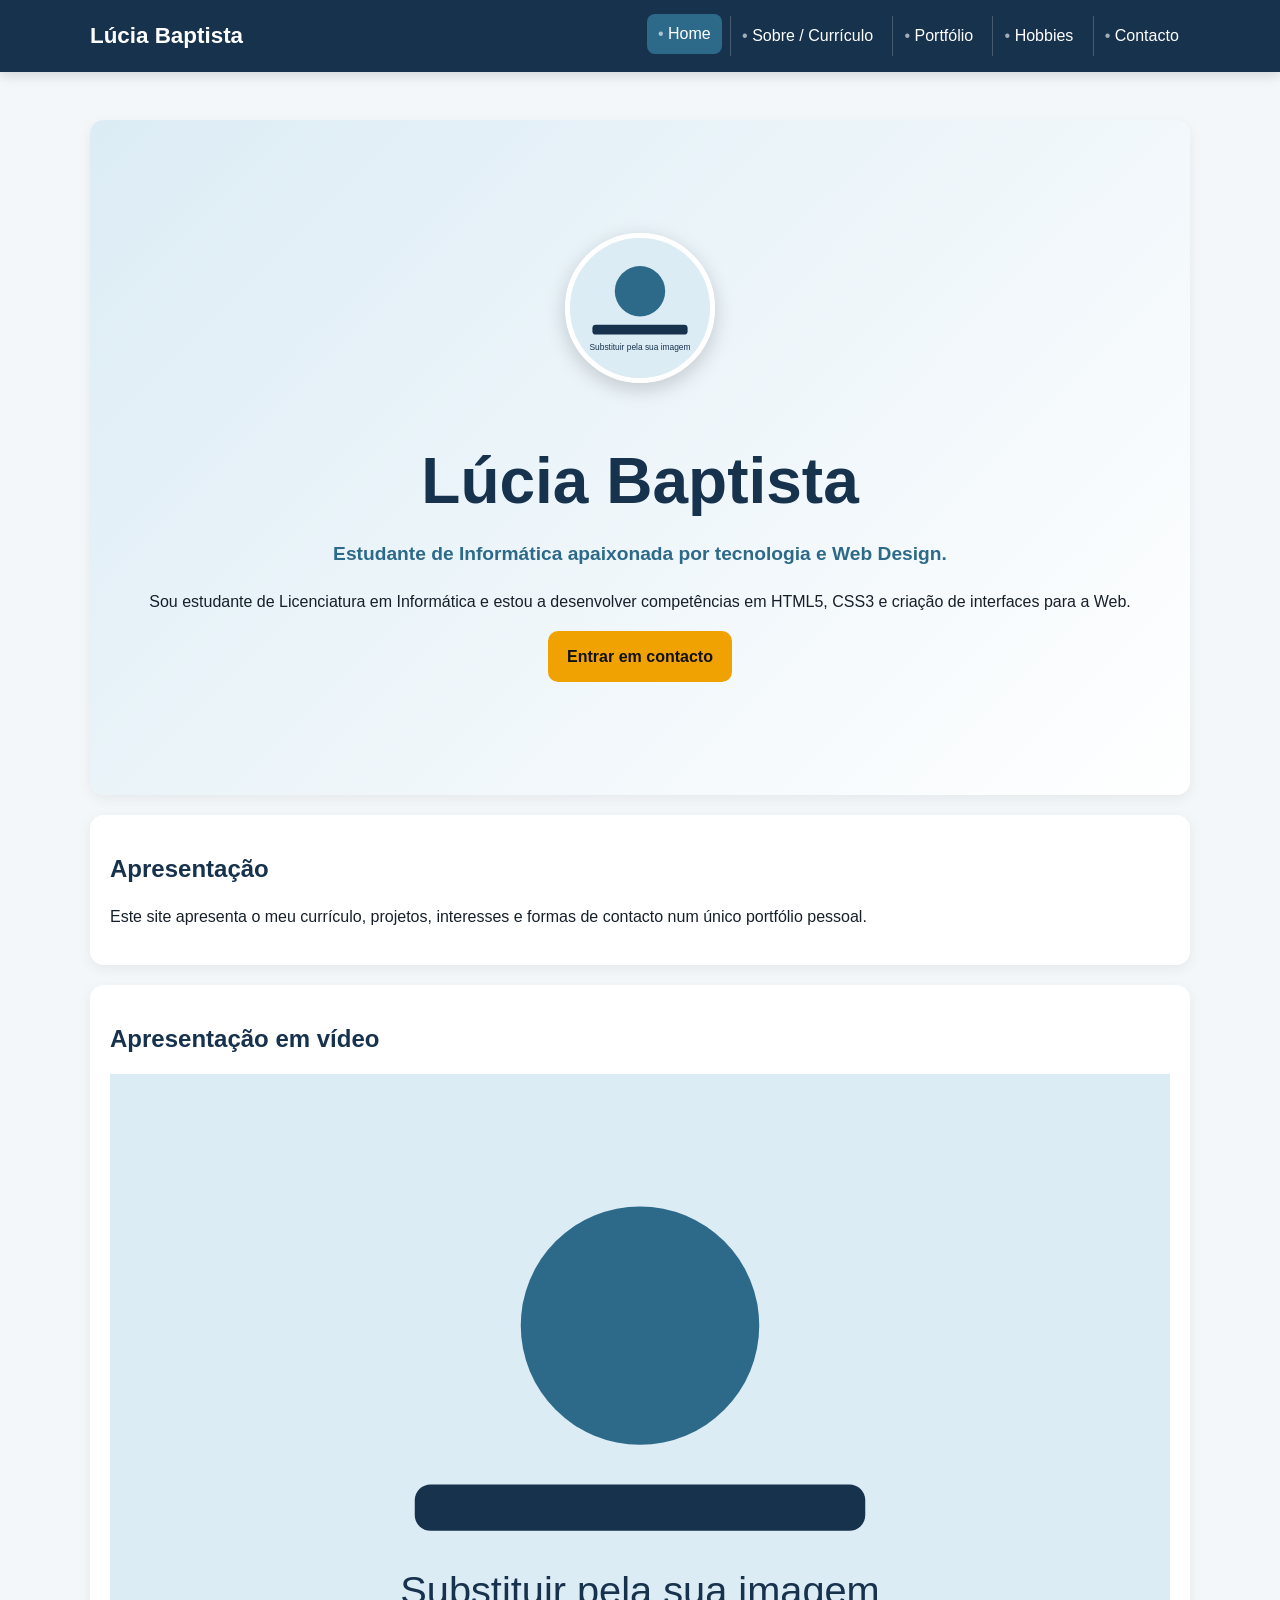
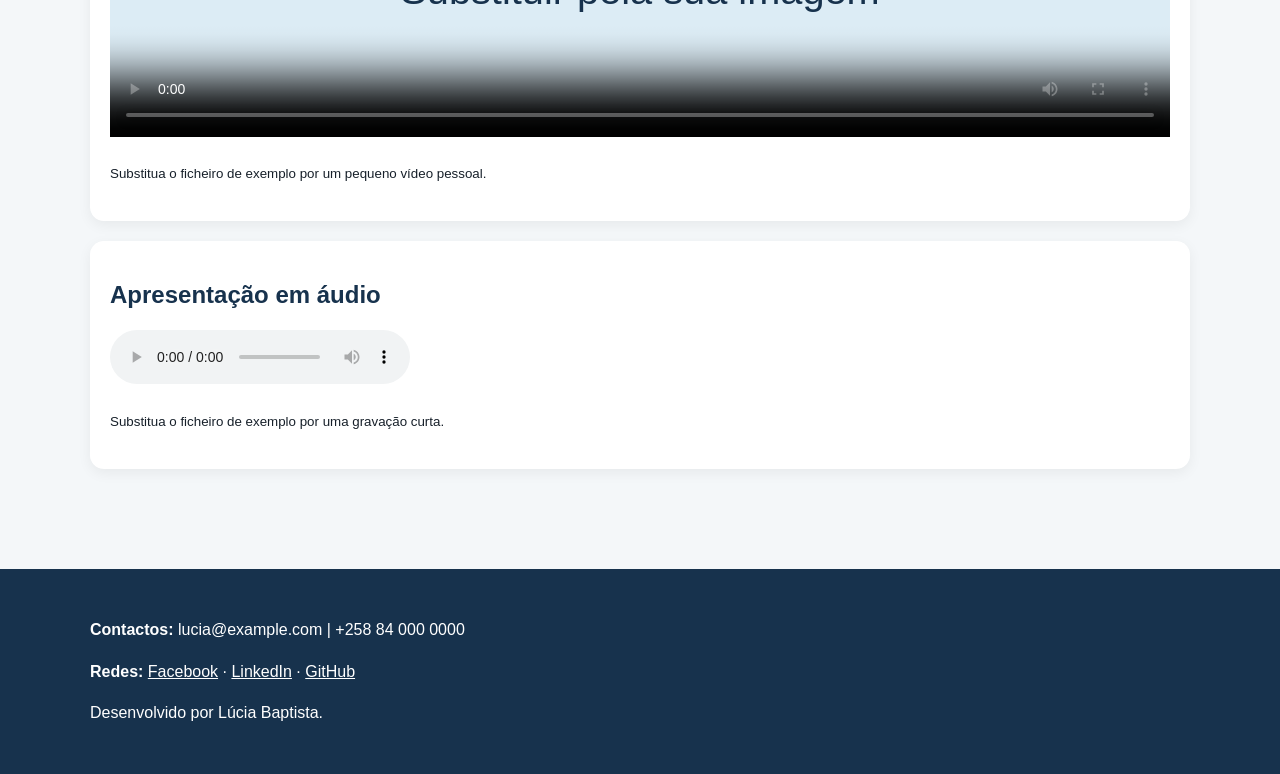
==== index.html @ 75d53a95 "Add files via upload Adicionar o meu curriculo ao repositório." ====
<!DOCTYPE html>
<html lang="pt">
<head>
  <meta charset="UTF-8">
  <meta name="viewport" content="width=device-width, initial-scale=1.0">
  <meta name="description" content="Currículo pessoal e portfólio de estudante de Informática.">
  <title>Home | Lúcia Baptista</title>
  <link rel="stylesheet" href="css/estilo.css">
  <link rel="stylesheet" href="css/responsivo.css">
</head>
<body>
<header>
  <div class="container header-inner">
    <p class="logo"><strong>Lúcia Baptista</strong></p>
    <nav aria-label="Navegação principal"><ul><li><a class="active" href="index.html">Home</a></li><li><a class="" href="about.html">Sobre / Currículo</a></li><li><a class="" href="portfolio.html">Portfólio</a></li><li><a class="" href="hobbies.html">Hobbies</a></li><li><a class="" href="contact.html">Contacto</a></li></ul></nav>
  </div>
</header>
<main>

<section class="hero">
  <div>
    <img class="avatar" src="assets/img/avatar.svg" alt="Avatar ilustrativo de Lúcia Baptista">
    <h1>Lúcia Baptista</h1>
    <p class="tagline">Estudante de Informática apaixonada por tecnologia e Web Design.</p>
    <p>Sou estudante de Licenciatura em Informática e estou a desenvolver competências em HTML5, CSS3 e criação de interfaces para a Web.</p>
    <a class="btn" href="contact.html">Entrar em contacto</a>
  </div>
</section>

<section>
  <h2>Apresentação</h2>
  <p>Este site apresenta o meu currículo, projetos, interesses e formas de contacto num único portfólio pessoal.</p>
</section>

<section>
  <h2>Apresentação em vídeo</h2>
  <video controls poster="assets/img/poster.svg" width="100%">
    <source src="assets/video/apresentacao.mp4" type="video/mp4">
    O seu navegador não suporta vídeo HTML5.
  </video>
  <p><small>Substitua o ficheiro de exemplo por um pequeno vídeo pessoal.</small></p>
</section>

<section>
  <h2>Apresentação em áudio</h2>
  <audio controls>
    <source src="assets/audio/apresentacao.mp3" type="audio/mpeg">
    O seu navegador não suporta áudio HTML5.
  </audio>
  <p><small>Substitua o ficheiro de exemplo por uma gravação curta.</small></p>
</section>

</main>
<footer>
  <div class="container">
    <p><strong>Contactos:</strong> lucia@example.com | +258 84 000 0000</p>
    <p><strong>Redes:</strong> <a href="#">Facebook</a> · <a href="#">LinkedIn</a> · <a href="#">GitHub</a></p>
    <p>Desenvolvido por Lúcia Baptista.</p>
  </div>
</footer>
</body>
</html>
---- css/estilo.css ----
:root {
  --primary: #17324d;
  --secondary: #2d6a8a;
  --accent: #f0a202;
  --light: #f4f7f9;
  --dark: #17202a;
  --white: #fff;
  --muted: #667781;
  --radius: 14px;
  --space: 1rem;
}

* { box-sizing: border-box; }

html { scroll-behavior: smooth; }

body {
  margin: 0;
  font-family: Arial, Helvetica, sans-serif;
  line-height: 1.6;
  color: var(--dark);
  background: var(--light);
}

header {
  position: sticky;
  top: 0;
  z-index: 10;
  background: var(--primary);
  color: var(--white);
  box-shadow: 0 3px 12px rgba(0,0,0,.15);
}

header > .container, footer > .container {
  width: min(1100px, 92%);
  margin: auto;
}

.header-inner {
  display: flex;
  flex-direction: column;
  gap: .6rem;
  padding: .9rem 0;
}

.logo {
  margin: 0;
  font-size: 1.4rem;
}

nav ul {
  display: flex;
  flex-wrap: wrap;
  gap: .35rem;
  list-style: none;
  padding: 0;
  margin: 0;
}

nav li + li { border-left: 1px solid rgba(255,255,255,.2); }

nav a {
  display: block;
  color: var(--white);
  text-decoration: none;
  padding: .45rem .7rem;
  border-radius: 8px;
  transition: background .25s, transform .25s;
}

nav a::before { content: "• "; opacity: .6; }
nav a:hover, nav a.active { background: var(--secondary); transform: translateY(-2px); }

main {
  width: min(1100px, 92%);
  margin: 0 auto;
  padding: 2rem 0;
}

.hero {
  min-height: 70vh;
  display: grid;
  place-items: center;
  text-align: center;
  background: linear-gradient(135deg, #dcecf5, #fff);
  border-radius: var(--radius);
  padding: 2rem;
}

.avatar {
  width: 150px;
  aspect-ratio: 1;
  object-fit: cover;
  border-radius: 50%;
  border: 5px solid var(--white);
  box-shadow: 0 6px 20px rgba(0,0,0,.18);
}

h1, h2, h3 { line-height: 1.2; color: var(--primary); }
.hero h1 { font-size: clamp(2rem, 7vw, 4rem); margin-bottom: .5rem; }
.tagline { font-size: 1.2rem; color: var(--secondary); font-weight: bold; }

.btn {
  display: inline-block;
  background: var(--accent);
  color: #111;
  padding: .8rem 1.2rem;
  border-radius: 10px;
  text-decoration: none;
  font-weight: bold;
  transition: transform .2s, box-shadow .2s;
}
.btn:hover { transform: translateY(-3px); box-shadow: 0 7px 16px rgba(0,0,0,.18); }

section, article, aside, fieldset {
  background: var(--white);
  border-radius: var(--radius);
  padding: 1.25rem;
  margin-bottom: 1.25rem;
  box-shadow: 0 4px 14px rgba(0,0,0,.06);
}

.cards {
  display: grid;
  grid-template-columns: repeat(auto-fit, minmax(220px, 1fr));
  gap: 1rem;
}

.card {
  overflow: hidden;
  transition: transform .25s, box-shadow .25s;
}
.card:hover { transform: translateY(-5px); box-shadow: 0 10px 22px rgba(0,0,0,.12); }
.card img { width: 100%; height: 150px; object-fit: cover; }

.hobbies {
  display: flex;
  flex-direction: row;
  flex-wrap: wrap;
  justify-content: space-between;
  align-items: stretch;
  gap: 1rem;
}
.hobbies article { flex: 1 1 220px; }

table { width: 100%; border-collapse: collapse; }
th, td { padding: .75rem; border: 1px solid #ccd6dc; text-align: left; }
thead { background: var(--primary); color: var(--white); }

label { display: block; margin: .7rem 0 .25rem; font-weight: bold; }
input, select, textarea {
  width: 100%;
  padding: .7rem;
  border: 2px solid #c9d4da;
  border-radius: 8px;
  font: inherit;
}
input[type="radio"], input[type="checkbox"] { width: auto; margin-right: .4rem; }
input:focus, select:focus, textarea:focus { outline: 3px solid rgba(45,106,138,.2); border-color: var(--secondary); }

.radio-group { display: flex; flex-wrap: wrap; gap: 1rem; }
.radio-group label { font-weight: normal; }

figure { margin: 0; }
figcaption { color: var(--muted); font-size: .9rem; padding: .4rem 0; }

footer {
  background: var(--primary);
  color: var(--white);
  padding: 2rem 0;
  margin-top: 2rem;
}
footer a { color: var(--white); }

@keyframes entrance {
  from { opacity: 0; transform: translateY(15px); }
  to { opacity: 1; transform: translateY(0); }
}
.hero, section, article { animation: entrance .6s ease both; }

/*
position:
static = posição normal;
relative = move o elemento mantendo o seu espaço;
absolute = posiciona em relação ao ancestral posicionado;
fixed = fica preso à janela do navegador;
sticky = comporta-se normalmente até atingir uma posição definida durante o scroll.
*/
---- css/responsivo.css ----
/* Mobile-first: os estilos base foram pensados para ecrãs pequenos. */

.container { width: min(1100px, 92%); margin-inline: auto; }

@media (min-width: 481px) {
  .header-inner { flex-direction: row; justify-content: space-between; align-items: center; }
  .hero { padding: 3rem; }
}

@media (min-width: 769px) {
  main { padding: 3rem 0; }
  .hero { min-height: 75vh; }
  .header-inner { padding: 1rem 0; }
  nav ul { gap: .5rem; }
}
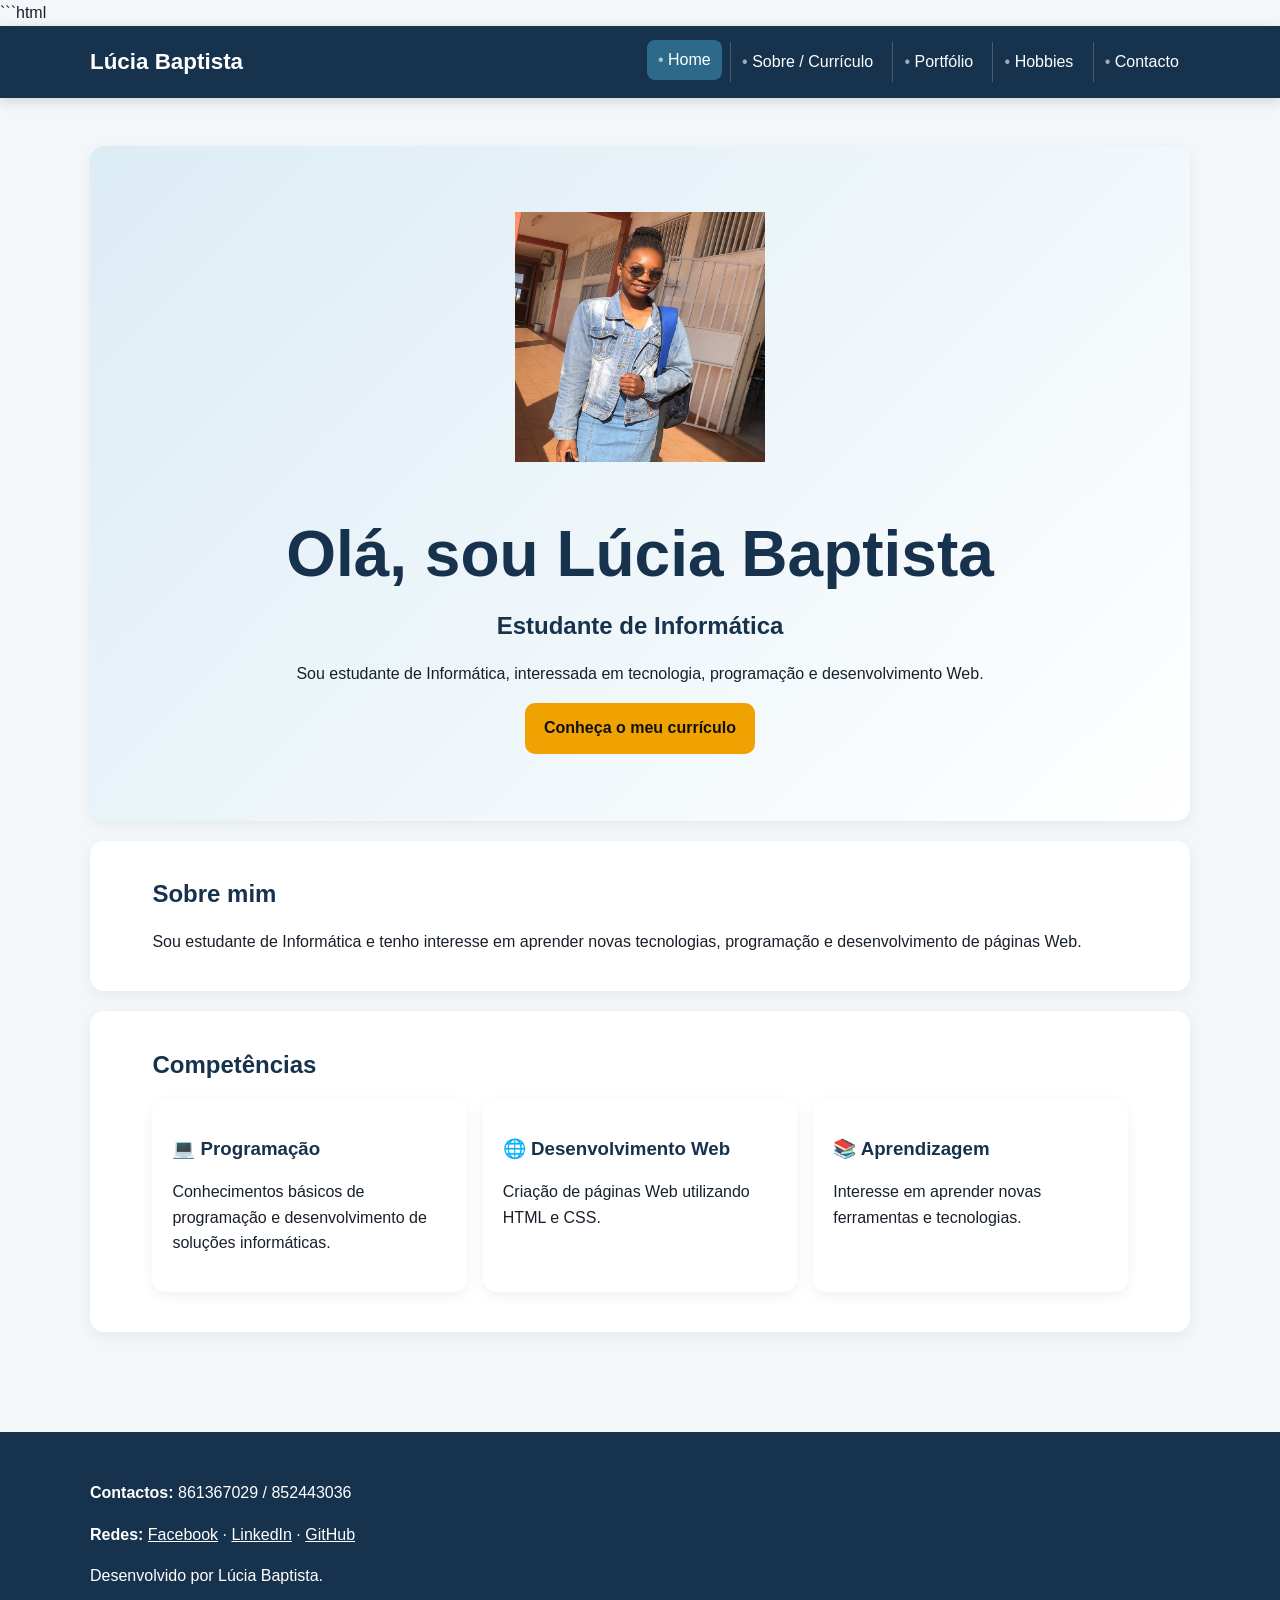
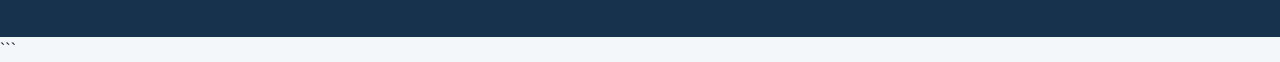
==== commit 177e5260: "Update index.html" ====
--- a/index.html
+++ b/index.html
@@ -1,62 +1,157 @@
+```html
 <!DOCTYPE html>
 <html lang="pt">
 <head>
-  <meta charset="UTF-8">
-  <meta name="viewport" content="width=device-width, initial-scale=1.0">
-  <meta name="description" content="Currículo pessoal e portfólio de estudante de Informática.">
-  <title>Home | Lúcia Baptista</title>
-  <link rel="stylesheet" href="css/estilo.css">
-  <link rel="stylesheet" href="css/responsivo.css">
+    <meta charset="UTF-8">
+    <meta name="viewport" content="width=device-width, initial-scale=1.0">
+
+    <meta name="description" content="Currículo pessoal e portfólio de Lúcia Baptista.">
+
+    <title>Home | Lúcia Baptista</title>
+
+    <link rel="stylesheet" href="css/estilo.css">
+    <link rel="stylesheet" href="css/responsivo.css">
 </head>
+
 <body>
+
 <header>
-  <div class="container header-inner">
-    <p class="logo"><strong>Lúcia Baptista</strong></p>
-    <nav aria-label="Navegação principal"><ul><li><a class="active" href="index.html">Home</a></li><li><a class="" href="about.html">Sobre / Currículo</a></li><li><a class="" href="portfolio.html">Portfólio</a></li><li><a class="" href="hobbies.html">Hobbies</a></li><li><a class="" href="contact.html">Contacto</a></li></ul></nav>
-  </div>
+    <div class="container header-inner">
+
+        <p class="logo">
+            <strong>Lúcia Baptista</strong>
+        </p>
+
+        <nav aria-label="Navegação principal">
+            <ul>
+                <li><a class="active" href="index.html">Home</a></li>
+                <li><a href="about.html">Sobre / Currículo</a></li>
+                <li><a href="portfolio.html">Portfólio</a></li>
+                <li><a href="hobbies.html">Hobbies</a></li>
+                <li><a href="contact.html">Contacto</a></li>
+            </ul>
+        </nav>
+
+    </div>
 </header>
+
 <main>
 
-<section class="hero">
-  <div>
-    <img class="avatar" src="assets/img/avatar.svg" alt="Avatar ilustrativo de Lúcia Baptista">
-    <h1>Lúcia Baptista</h1>
-    <p class="tagline">Estudante de Informática apaixonada por tecnologia e Web Design.</p>
-    <p>Sou estudante de Licenciatura em Informática e estou a desenvolver competências em HTML5, CSS3 e criação de interfaces para a Web.</p>
-    <a class="btn" href="contact.html">Entrar em contacto</a>
-  </div>
-</section>
+    <!-- APRESENTAÇÃO -->
+    <section class="hero">
 
-<section>
-  <h2>Apresentação</h2>
-  <p>Este site apresenta o meu currículo, projetos, interesses e formas de contacto num único portfólio pessoal.</p>
-</section>
+        <div class="container">
 
-<section>
-  <h2>Apresentação em vídeo</h2>
-  <video controls poster="assets/img/poster.svg" width="100%">
-    <source src="assets/video/apresentacao.mp4" type="video/mp4">
-    O seu navegador não suporta vídeo HTML5.
-  </video>
-  <p><small>Substitua o ficheiro de exemplo por um pequeno vídeo pessoal.</small></p>
-</section>
+            <!-- FOTO DE PERFIL -->
+            <div class="foto">
+                <img 
+                    src="assets/img/foto.jpeg"
+                    alt="Foto de Lúcia Baptista"
+                    width="250"
+                    height="250"
+                >
+            </div>
 
-<section>
-  <h2>Apresentação em áudio</h2>
-  <audio controls>
-    <source src="assets/audio/apresentacao.mp3" type="audio/mpeg">
-    O seu navegador não suporta áudio HTML5.
-  </audio>
-  <p><small>Substitua o ficheiro de exemplo por uma gravação curta.</small></p>
-</section>
+            <div class="hero-text">
+
+                <h1>Olá, sou Lúcia Baptista</h1>
+
+                <h2>Estudante de Informática</h2>
+
+                <p>
+                    Sou estudante de Informática, interessada em tecnologia,
+                    programação e desenvolvimento Web.
+                </p>
+
+                <a href="about.html" class="btn">
+                    Conheça o meu currículo
+                </a>
+
+            </div>
+
+        </div>
+
+    </section>
+
+    <!-- SOBRE MIM -->
+    <section>
+
+        <div class="container">
+
+            <h2>Sobre mim</h2>
+
+            <p>
+                Sou estudante de Informática e tenho interesse em aprender
+                novas tecnologias, programação e desenvolvimento de páginas Web.
+            </p>
+
+        </div>
+
+    </section>
+
+    <!-- COMPETÊNCIAS -->
+    <section>
+
+        <div class="container">
+
+            <h2>Competências</h2>
+
+            <div class="cards">
+
+                <article>
+                    <h3>💻 Programação</h3>
+                    <p>
+                        Conhecimentos básicos de programação e desenvolvimento
+                        de soluções informáticas.
+                    </p>
+                </article>
+
+                <article>
+                    <h3>🌐 Desenvolvimento Web</h3>
+                    <p>
+                        Criação de páginas Web utilizando HTML e CSS.
+                    </p>
+                </article>
+
+                <article>
+                    <h3>📚 Aprendizagem</h3>
+                    <p>
+                        Interesse em aprender novas ferramentas e tecnologias.
+                    </p>
+                </article>
+
+            </div>
+
+        </div>
+
+    </section>
 
 </main>
+
 <footer>
-  <div class="container">
-    <p><strong>Contactos:</strong> lucia@example.com | +258 84 000 0000</p>
-    <p><strong>Redes:</strong> <a href="#">Facebook</a> · <a href="#">LinkedIn</a> · <a href="#">GitHub</a></p>
-    <p>Desenvolvido por Lúcia Baptista.</p>
-  </div>
+
+    <div class="container">
+
+        <p>
+            <strong>Contactos:</strong>
+            861367029 / 852443036
+        </p>
+
+        <p>
+            <strong>Redes:</strong>
+            <a href="#">Facebook</a> ·
+            <a href="#">LinkedIn</a> ·
+            <a href="#">GitHub</a>
+        </p>
+
+        <p>
+            Desenvolvido por Lúcia Baptista.
+        </p>
+
+    </div>
+
 </footer>
+
 </body>
-</html>+</html>
+```
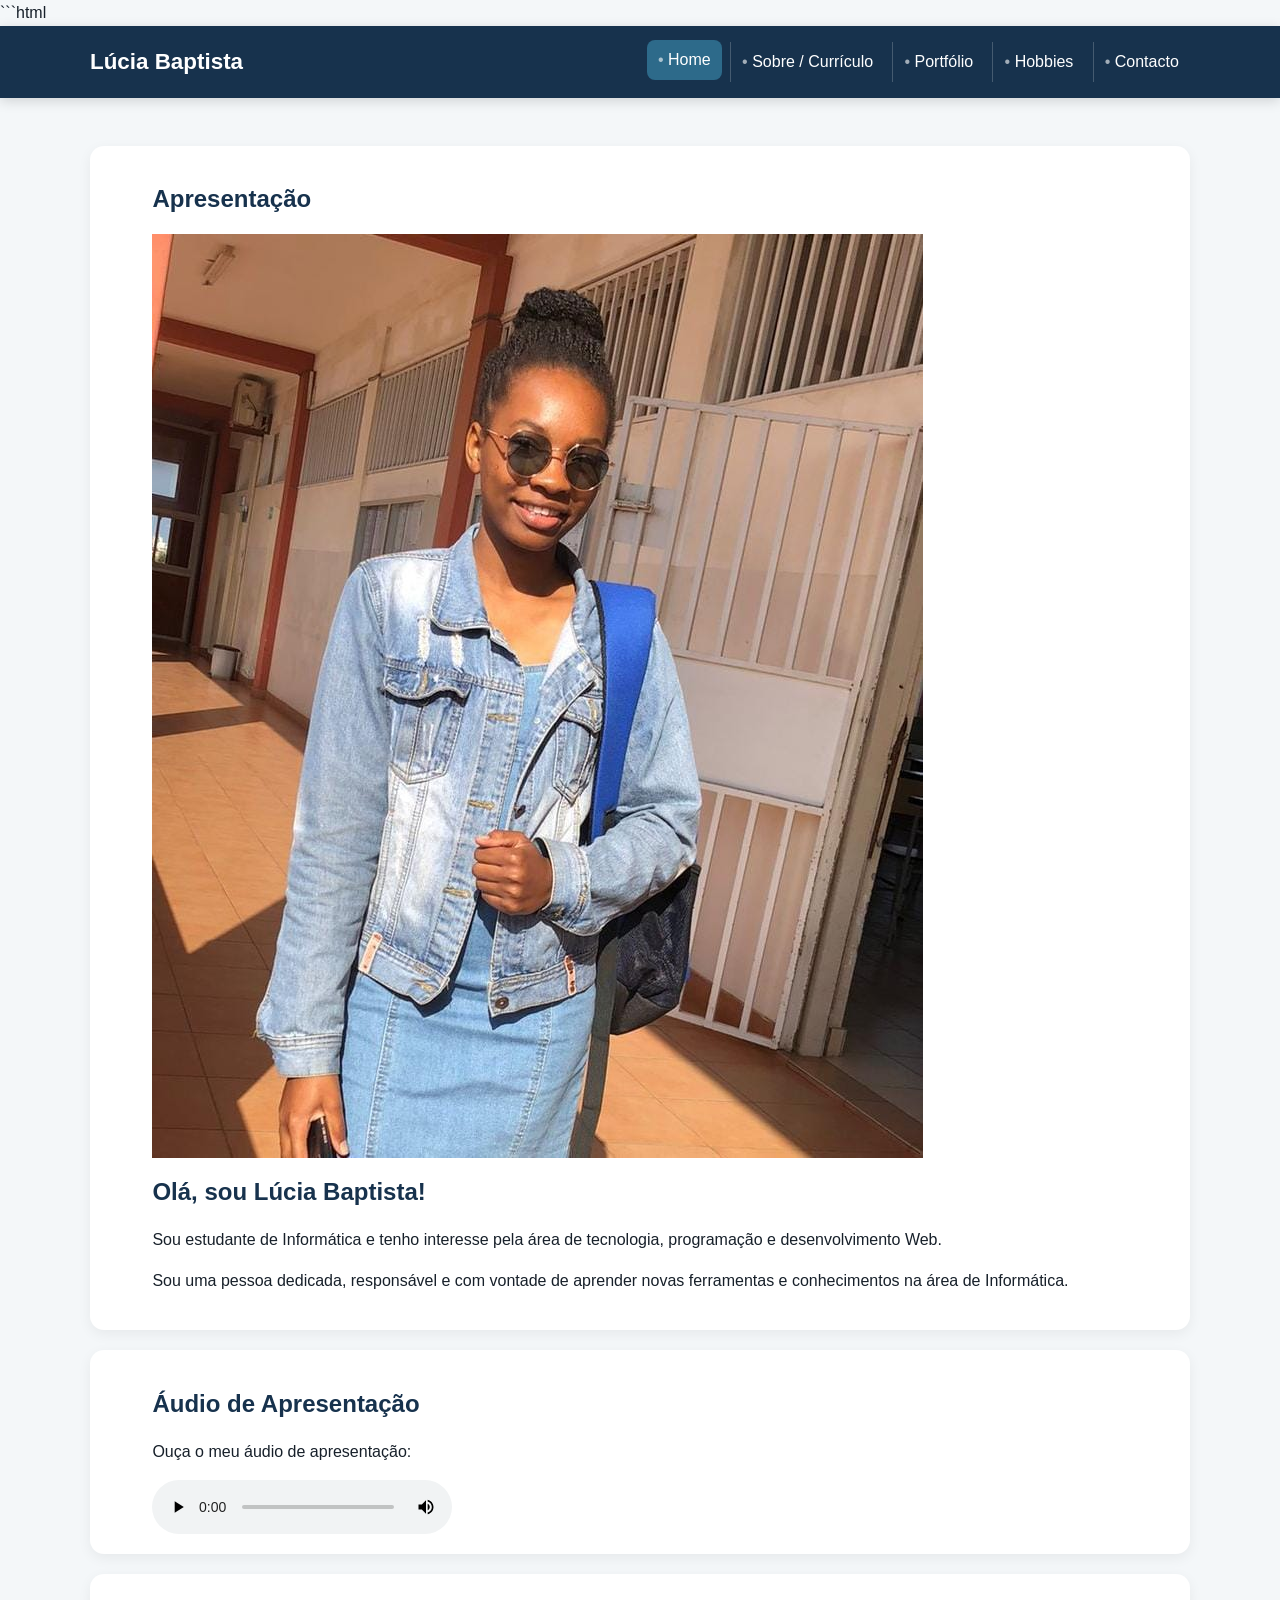
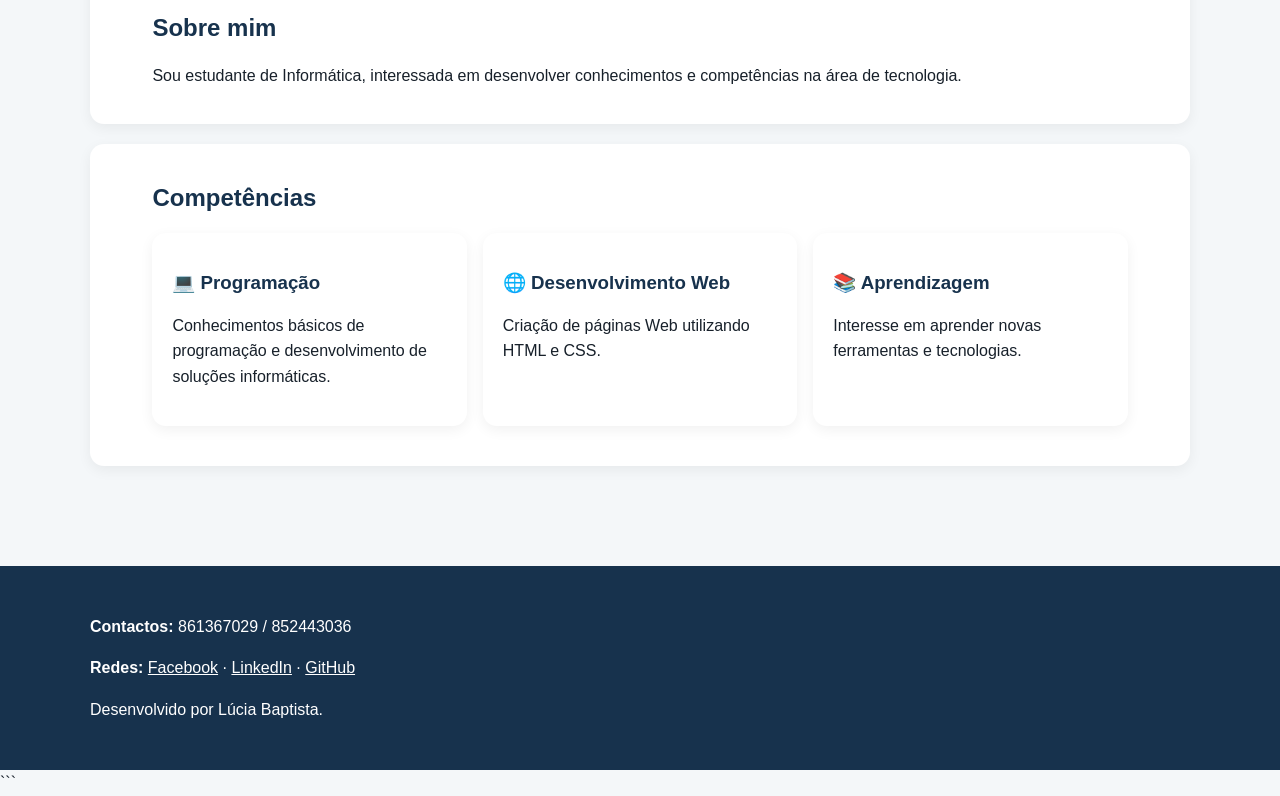
==== commit 9324448e: "Update index.html" ====
--- a/index.html
+++ b/index.html
@@ -15,142 +15,215 @@
 
 <body>
 
-<header>
-    <div class="container header-inner">
-
-        <p class="logo">
-            <strong>Lúcia Baptista</strong>
-        </p>
-
-        <nav aria-label="Navegação principal">
-            <ul>
-                <li><a class="active" href="index.html">Home</a></li>
-                <li><a href="about.html">Sobre / Currículo</a></li>
-                <li><a href="portfolio.html">Portfólio</a></li>
-                <li><a href="hobbies.html">Hobbies</a></li>
-                <li><a href="contact.html">Contacto</a></li>
-            </ul>
-        </nav>
-
-    </div>
-</header>
-
-<main>
-
-    <!-- APRESENTAÇÃO -->
-    <section class="hero">
+    <!-- CABEÇALHO -->
+    <header>
+        <div class="container header-inner">
+
+            <p class="logo">
+                <strong>Lúcia Baptista</strong>
+            </p>
+
+            <nav aria-label="Navegação principal">
+                <ul>
+                    <li>
+                        <a class="active" href="index.html">Home</a>
+                    </li>
+
+                    <li>
+                        <a href="about.html">Sobre / Currículo</a>
+                    </li>
+
+                    <li>
+                        <a href="portfolio.html">Portfólio</a>
+                    </li>
+
+                    <li>
+                        <a href="hobbies.html">Hobbies</a>
+                    </li>
+
+                    <li>
+                        <a href="contact.html">Contacto</a>
+                    </li>
+                </ul>
+            </nav>
+
+        </div>
+    </header>
+
+
+    <!-- CONTEÚDO PRINCIPAL -->
+    <main>
+
+        <!-- APRESENTAÇÃO -->
+        <section class="apresentacao">
+
+            <div class="container">
+
+                <h1>Apresentação</h1>
+
+                <div class="apresentacao-conteudo">
+
+                    <!-- FOTO -->
+                    <div class="foto">
+
+                        <img 
+                            src="assets/img/foto.jpeg"
+                            alt="Foto de Lúcia Baptista"
+                        >
+
+                    </div>
+
+
+                    <!-- TEXTO DE APRESENTAÇÃO -->
+                    <div class="texto-apresentacao">
+
+                        <h2>Olá, sou Lúcia Baptista!</h2>
+
+                        <p>
+                            Sou estudante de Informática e tenho interesse
+                            pela área de tecnologia, programação e
+                            desenvolvimento Web.
+                        </p>
+
+                        <p>
+                            Sou uma pessoa dedicada, responsável e com
+                            vontade de aprender novas ferramentas e
+                            conhecimentos na área de Informática.
+                        </p>
+
+                    </div>
+
+                </div>
+
+            </div>
+
+        </section>
+
+
+        <!-- ÁUDIO -->
+        <section class="audio-apresentacao">
+
+            <div class="container">
+
+                <h2>Áudio de Apresentação</h2>
+
+                <p>
+                    Ouça o meu áudio de apresentação:
+                </p>
+
+                <audio controls>
+
+                    <source
+                        src="assets/audio/audio.ogg"
+                        type="audio/ogg"
+                    >
+
+                    O seu navegador não suporta áudio.
+
+                </audio>
+
+            </div>
+
+        </section>
+
+
+        <!-- SOBRE MIM -->
+        <section>
+
+            <div class="container">
+
+                <h2>Sobre mim</h2>
+
+                <p>
+                    Sou estudante de Informática, interessada em
+                    desenvolver conhecimentos e competências na área
+                    de tecnologia.
+                </p>
+
+            </div>
+
+        </section>
+
+
+        <!-- COMPETÊNCIAS -->
+        <section>
+
+            <div class="container">
+
+                <h2>Competências</h2>
+
+                <div class="cards">
+
+                    <article>
+
+                        <h3>💻 Programação</h3>
+
+                        <p>
+                            Conhecimentos básicos de programação e
+                            desenvolvimento de soluções informáticas.
+                        </p>
+
+                    </article>
+
+
+                    <article>
+
+                        <h3>🌐 Desenvolvimento Web</h3>
+
+                        <p>
+                            Criação de páginas Web utilizando HTML e CSS.
+                        </p>
+
+                    </article>
+
+
+                    <article>
+
+                        <h3>📚 Aprendizagem</h3>
+
+                        <p>
+                            Interesse em aprender novas ferramentas
+                            e tecnologias.
+                        </p>
+
+                    </article>
+
+                </div>
+
+            </div>
+
+        </section>
+
+    </main>
+
+
+    <!-- RODAPÉ -->
+    <footer>
 
         <div class="container">
 
-            <!-- FOTO DE PERFIL -->
-            <div class="foto">
-                <img 
-                    src="assets/img/foto.jpeg"
-                    alt="Foto de Lúcia Baptista"
-                    width="250"
-                    height="250"
-                >
-            </div>
-
-            <div class="hero-text">
-
-                <h1>Olá, sou Lúcia Baptista</h1>
-
-                <h2>Estudante de Informática</h2>
-
-                <p>
-                    Sou estudante de Informática, interessada em tecnologia,
-                    programação e desenvolvimento Web.
-                </p>
-
-                <a href="about.html" class="btn">
-                    Conheça o meu currículo
-                </a>
-
-            </div>
+            <p>
+                <strong>Contactos:</strong>
+                861367029 / 852443036
+            </p>
+
+            <p>
+                <strong>Redes:</strong>
+
+                <a href="#">Facebook</a> ·
+
+                <a href="#">LinkedIn</a> ·
+
+                <a href="#">GitHub</a>
+            </p>
+
+            <p>
+                Desenvolvido por Lúcia Baptista.
+            </p>
 
         </div>
 
-    </section>
-
-    <!-- SOBRE MIM -->
-    <section>
-
-        <div class="container">
-
-            <h2>Sobre mim</h2>
-
-            <p>
-                Sou estudante de Informática e tenho interesse em aprender
-                novas tecnologias, programação e desenvolvimento de páginas Web.
-            </p>
-
-        </div>
-
-    </section>
-
-    <!-- COMPETÊNCIAS -->
-    <section>
-
-        <div class="container">
-
-            <h2>Competências</h2>
-
-            <div class="cards">
-
-                <article>
-                    <h3>💻 Programação</h3>
-                    <p>
-                        Conhecimentos básicos de programação e desenvolvimento
-                        de soluções informáticas.
-                    </p>
-                </article>
-
-                <article>
-                    <h3>🌐 Desenvolvimento Web</h3>
-                    <p>
-                        Criação de páginas Web utilizando HTML e CSS.
-                    </p>
-                </article>
-
-                <article>
-                    <h3>📚 Aprendizagem</h3>
-                    <p>
-                        Interesse em aprender novas ferramentas e tecnologias.
-                    </p>
-                </article>
-
-            </div>
-
-        </div>
-
-    </section>
-
-</main>
-
-<footer>
-
-    <div class="container">
-
-        <p>
-            <strong>Contactos:</strong>
-            861367029 / 852443036
-        </p>
-
-        <p>
-            <strong>Redes:</strong>
-            <a href="#">Facebook</a> ·
-            <a href="#">LinkedIn</a> ·
-            <a href="#">GitHub</a>
-        </p>
-
-        <p>
-            Desenvolvido por Lúcia Baptista.
-        </p>
-
-    </div>
-
-</footer>
+    </footer>
 
 </body>
 </html>
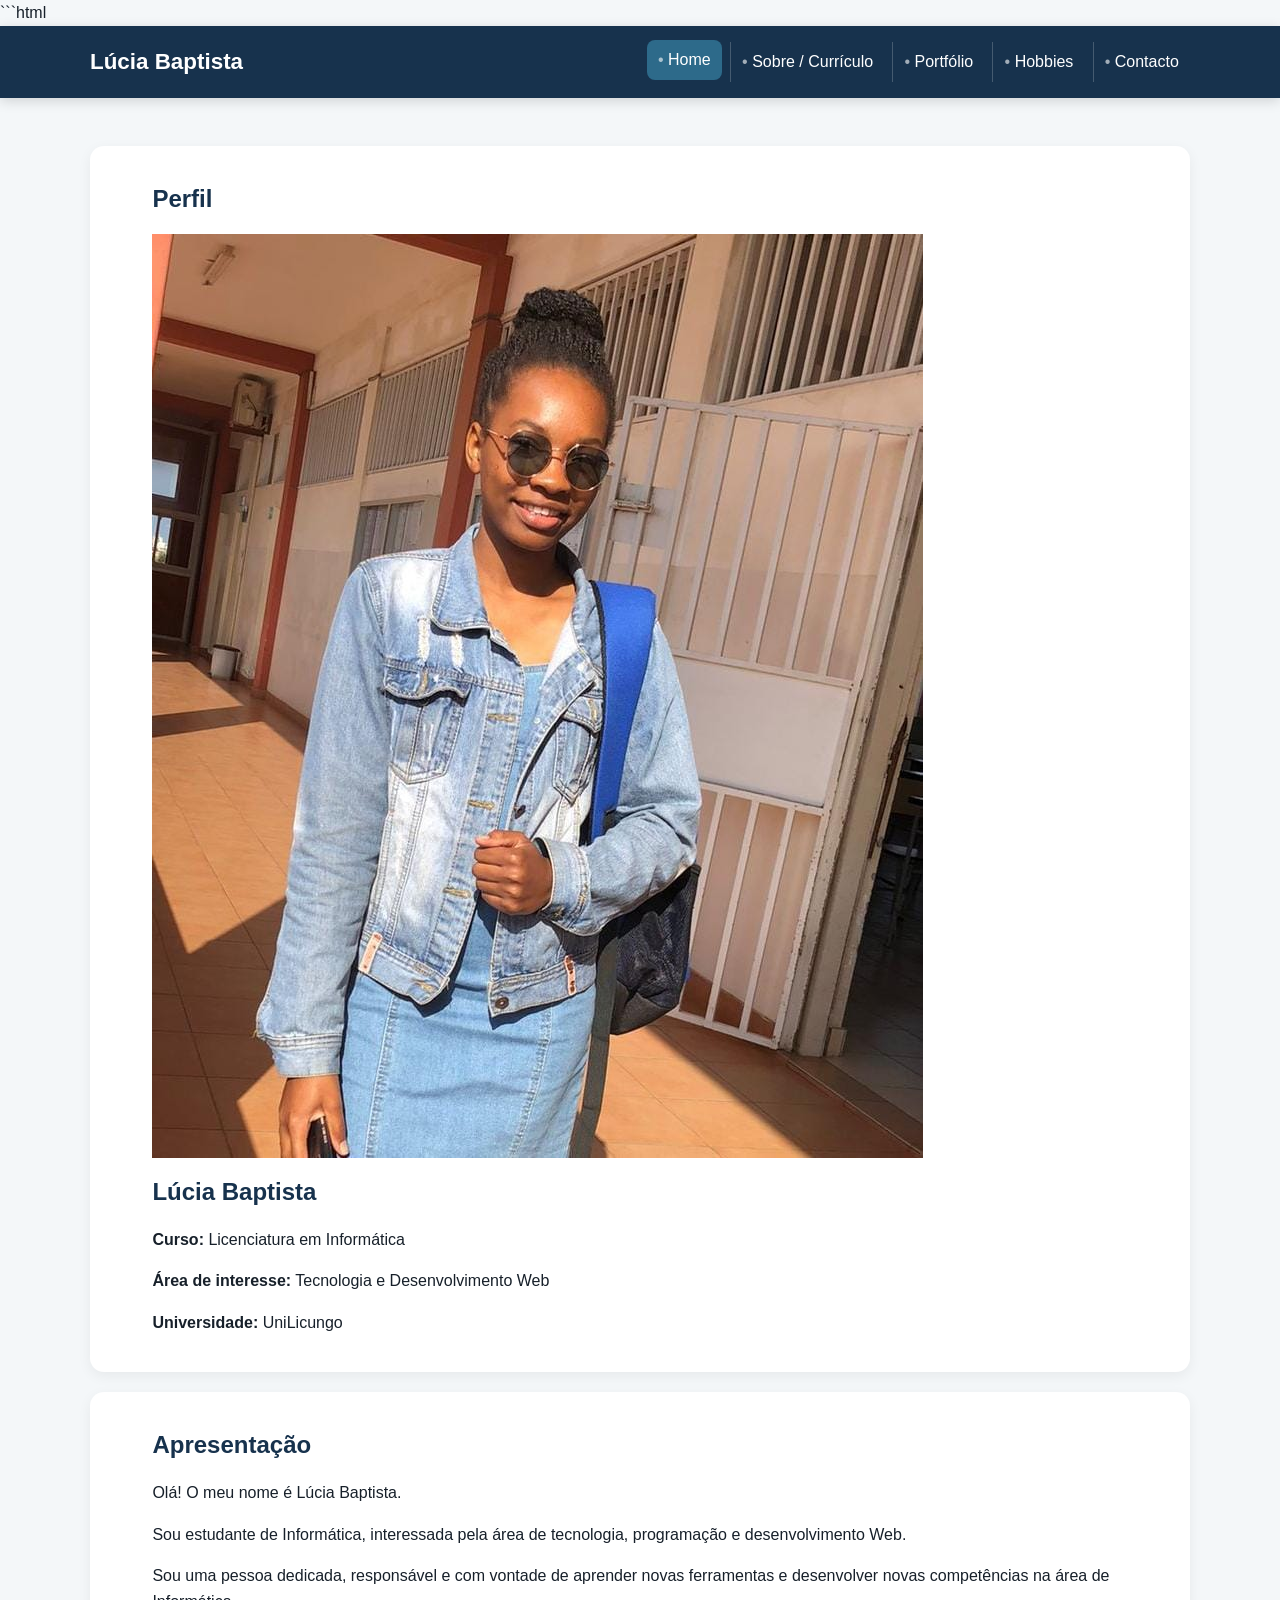
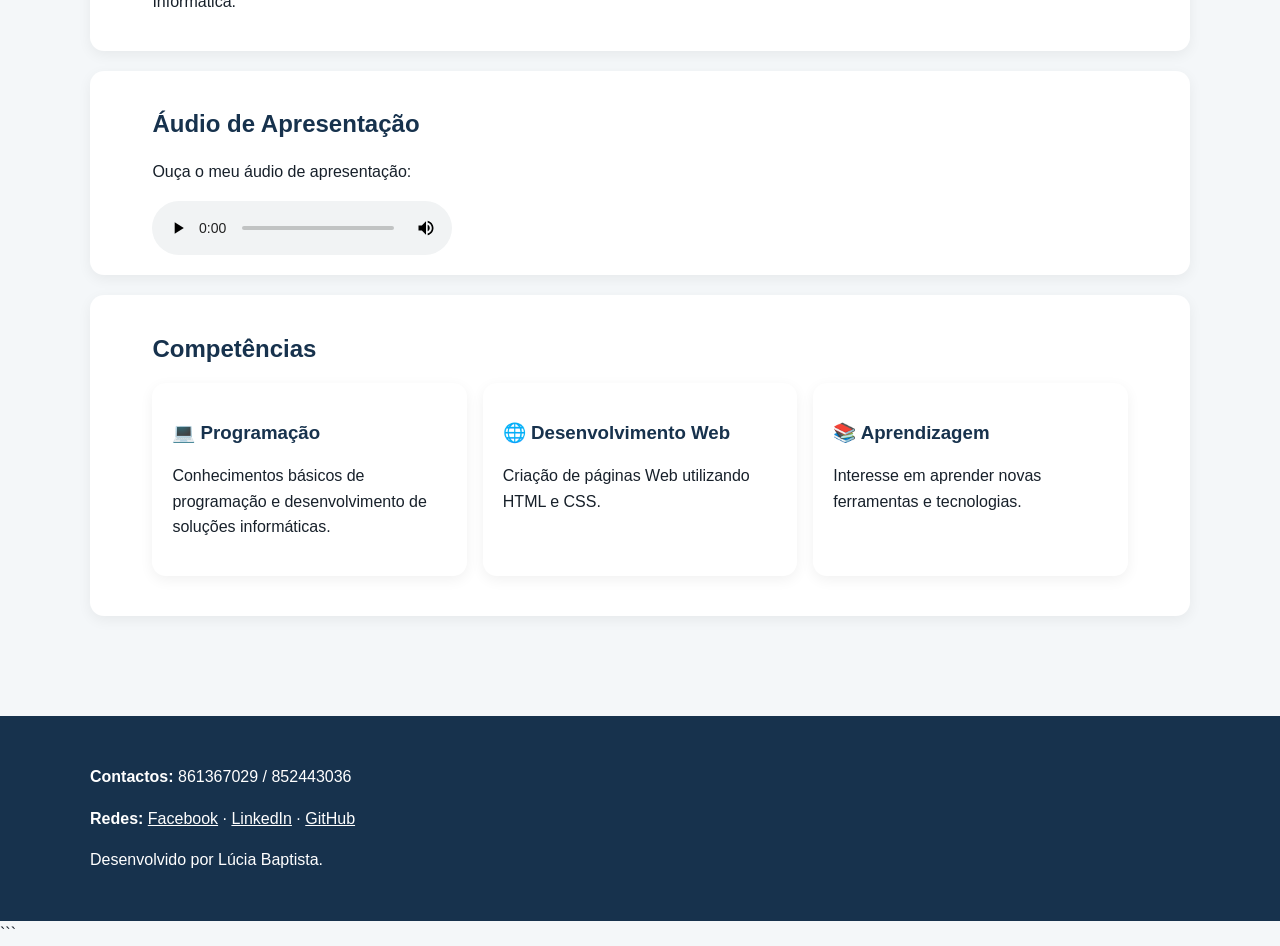
==== commit 92b7571c: "Update index.html" ====
--- a/index.html
+++ b/index.html
@@ -15,215 +15,221 @@
 
 <body>
 
-    <!-- CABEÇALHO -->
-    <header>
-        <div class="container header-inner">
-
-            <p class="logo">
-                <strong>Lúcia Baptista</strong>
-            </p>
-
-            <nav aria-label="Navegação principal">
-                <ul>
-                    <li>
-                        <a class="active" href="index.html">Home</a>
-                    </li>
-
-                    <li>
-                        <a href="about.html">Sobre / Currículo</a>
-                    </li>
-
-                    <li>
-                        <a href="portfolio.html">Portfólio</a>
-                    </li>
-
-                    <li>
-                        <a href="hobbies.html">Hobbies</a>
-                    </li>
-
-                    <li>
-                        <a href="contact.html">Contacto</a>
-                    </li>
-                </ul>
-            </nav>
+<!-- CABEÇALHO -->
+<header>
+    <div class="container header-inner">
+
+        <p class="logo">
+            <strong>Lúcia Baptista</strong>
+        </p>
+
+        <nav aria-label="Navegação principal">
+            <ul>
+                <li><a class="active" href="index.html">Home</a></li>
+                <li><a href="about.html">Sobre / Currículo</a></li>
+                <li><a href="portfolio.html">Portfólio</a></li>
+                <li><a href="hobbies.html">Hobbies</a></li>
+                <li><a href="contact.html">Contacto</a></li>
+            </ul>
+        </nav>
+
+    </div>
+</header>
+
+
+<main>
+
+<!-- ========================= -->
+<!-- PERFIL -->
+<!-- ========================= -->
+
+<section class="perfil">
+
+    <div class="container">
+
+        <h1>Perfil</h1>
+
+        <div class="perfil-conteudo">
+
+            <!-- FOTO DE PERFIL -->
+            <div class="foto-perfil">
+
+                <img
+                    src="assets/img/foto.jpeg"
+                    alt="Foto de perfil de Lúcia Baptista"
+                >
+
+            </div>
+
+
+            <!-- DADOS DO PERFIL -->
+            <div class="dados-perfil">
+
+                <h2>Lúcia Baptista</h2>
+
+                <p>
+                    <strong>Curso:</strong> Licenciatura em Informática
+                </p>
+
+                <p>
+                    <strong>Área de interesse:</strong>
+                    Tecnologia e Desenvolvimento Web
+                </p>
+
+                <p>
+                    <strong>Universidade:</strong> UniLicungo
+                </p>
+
+            </div>
 
         </div>
-    </header>
-
-
-    <!-- CONTEÚDO PRINCIPAL -->
-    <main>
-
-        <!-- APRESENTAÇÃO -->
-        <section class="apresentacao">
-
-            <div class="container">
-
-                <h1>Apresentação</h1>
-
-                <div class="apresentacao-conteudo">
-
-                    <!-- FOTO -->
-                    <div class="foto">
-
-                        <img 
-                            src="assets/img/foto.jpeg"
-                            alt="Foto de Lúcia Baptista"
-                        >
-
-                    </div>
-
-
-                    <!-- TEXTO DE APRESENTAÇÃO -->
-                    <div class="texto-apresentacao">
-
-                        <h2>Olá, sou Lúcia Baptista!</h2>
-
-                        <p>
-                            Sou estudante de Informática e tenho interesse
-                            pela área de tecnologia, programação e
-                            desenvolvimento Web.
-                        </p>
-
-                        <p>
-                            Sou uma pessoa dedicada, responsável e com
-                            vontade de aprender novas ferramentas e
-                            conhecimentos na área de Informática.
-                        </p>
-
-                    </div>
-
-                </div>
-
-            </div>
-
-        </section>
-
-
-        <!-- ÁUDIO -->
-        <section class="audio-apresentacao">
-
-            <div class="container">
-
-                <h2>Áudio de Apresentação</h2>
-
-                <p>
-                    Ouça o meu áudio de apresentação:
-                </p>
-
-                <audio controls>
-
-                    <source
-                        src="assets/audio/audio.ogg"
-                        type="audio/ogg"
-                    >
-
-                    O seu navegador não suporta áudio.
-
-                </audio>
-
-            </div>
-
-        </section>
-
-
-        <!-- SOBRE MIM -->
-        <section>
-
-            <div class="container">
-
-                <h2>Sobre mim</h2>
-
-                <p>
-                    Sou estudante de Informática, interessada em
-                    desenvolver conhecimentos e competências na área
-                    de tecnologia.
-                </p>
-
-            </div>
-
-        </section>
-
-
-        <!-- COMPETÊNCIAS -->
-        <section>
-
-            <div class="container">
-
-                <h2>Competências</h2>
-
-                <div class="cards">
-
-                    <article>
-
-                        <h3>💻 Programação</h3>
-
-                        <p>
-                            Conhecimentos básicos de programação e
-                            desenvolvimento de soluções informáticas.
-                        </p>
-
-                    </article>
-
-
-                    <article>
-
-                        <h3>🌐 Desenvolvimento Web</h3>
-
-                        <p>
-                            Criação de páginas Web utilizando HTML e CSS.
-                        </p>
-
-                    </article>
-
-
-                    <article>
-
-                        <h3>📚 Aprendizagem</h3>
-
-                        <p>
-                            Interesse em aprender novas ferramentas
-                            e tecnologias.
-                        </p>
-
-                    </article>
-
-                </div>
-
-            </div>
-
-        </section>
-
-    </main>
-
-
-    <!-- RODAPÉ -->
-    <footer>
-
-        <div class="container">
-
-            <p>
-                <strong>Contactos:</strong>
-                861367029 / 852443036
-            </p>
-
-            <p>
-                <strong>Redes:</strong>
-
-                <a href="#">Facebook</a> ·
-
-                <a href="#">LinkedIn</a> ·
-
-                <a href="#">GitHub</a>
-            </p>
-
-            <p>
-                Desenvolvido por Lúcia Baptista.
-            </p>
+
+    </div>
+
+</section>
+
+
+<!-- ========================= -->
+<!-- APRESENTAÇÃO -->
+<!-- ========================= -->
+
+<section class="apresentacao">
+
+    <div class="container">
+
+        <h1>Apresentação</h1>
+
+        <p>
+            Olá! O meu nome é Lúcia Baptista.
+        </p>
+
+        <p>
+            Sou estudante de Informática, interessada pela área de
+            tecnologia, programação e desenvolvimento Web.
+        </p>
+
+        <p>
+            Sou uma pessoa dedicada, responsável e com vontade de
+            aprender novas ferramentas e desenvolver novas competências
+            na área de Informática.
+        </p>
+
+    </div>
+
+</section>
+
+
+<!-- ========================= -->
+<!-- ÁUDIO DE APRESENTAÇÃO -->
+<!-- ========================= -->
+
+<section class="audio-apresentacao">
+
+    <div class="container">
+
+        <h2>Áudio de Apresentação</h2>
+
+        <p>
+            Ouça o meu áudio de apresentação:
+        </p>
+
+        <audio controls>
+
+            <source
+                src="assets/audio/audio.ogg"
+                type="audio/ogg"
+            >
+
+            O seu navegador não suporta áudio.
+
+        </audio>
+
+    </div>
+
+</section>
+
+
+<!-- ========================= -->
+<!-- COMPETÊNCIAS -->
+<!-- ========================= -->
+
+<section>
+
+    <div class="container">
+
+        <h2>Competências</h2>
+
+        <div class="cards">
+
+            <article>
+
+                <h3>💻 Programação</h3>
+
+                <p>
+                    Conhecimentos básicos de programação e desenvolvimento
+                    de soluções informáticas.
+                </p>
+
+            </article>
+
+
+            <article>
+
+                <h3>🌐 Desenvolvimento Web</h3>
+
+                <p>
+                    Criação de páginas Web utilizando HTML e CSS.
+                </p>
+
+            </article>
+
+
+            <article>
+
+                <h3>📚 Aprendizagem</h3>
+
+                <p>
+                    Interesse em aprender novas ferramentas e tecnologias.
+                </p>
+
+            </article>
 
         </div>
 
-    </footer>
+    </div>
+
+</section>
+
+</main>
+
+
+<!-- ========================= -->
+<!-- RODAPÉ -->
+<!-- ========================= -->
+
+<footer>
+
+    <div class="container">
+
+        <p>
+            <strong>Contactos:</strong>
+            861367029 / 852443036
+        </p>
+
+        <p>
+            <strong>Redes:</strong>
+            <a href="#">Facebook</a> ·
+            <a href="#">LinkedIn</a> ·
+            <a href="#">GitHub</a>
+        </p>
+
+        <p>
+            Desenvolvido por Lúcia Baptista.
+        </p>
+
+    </div>
+
+</footer>
 
 </body>
 </html>
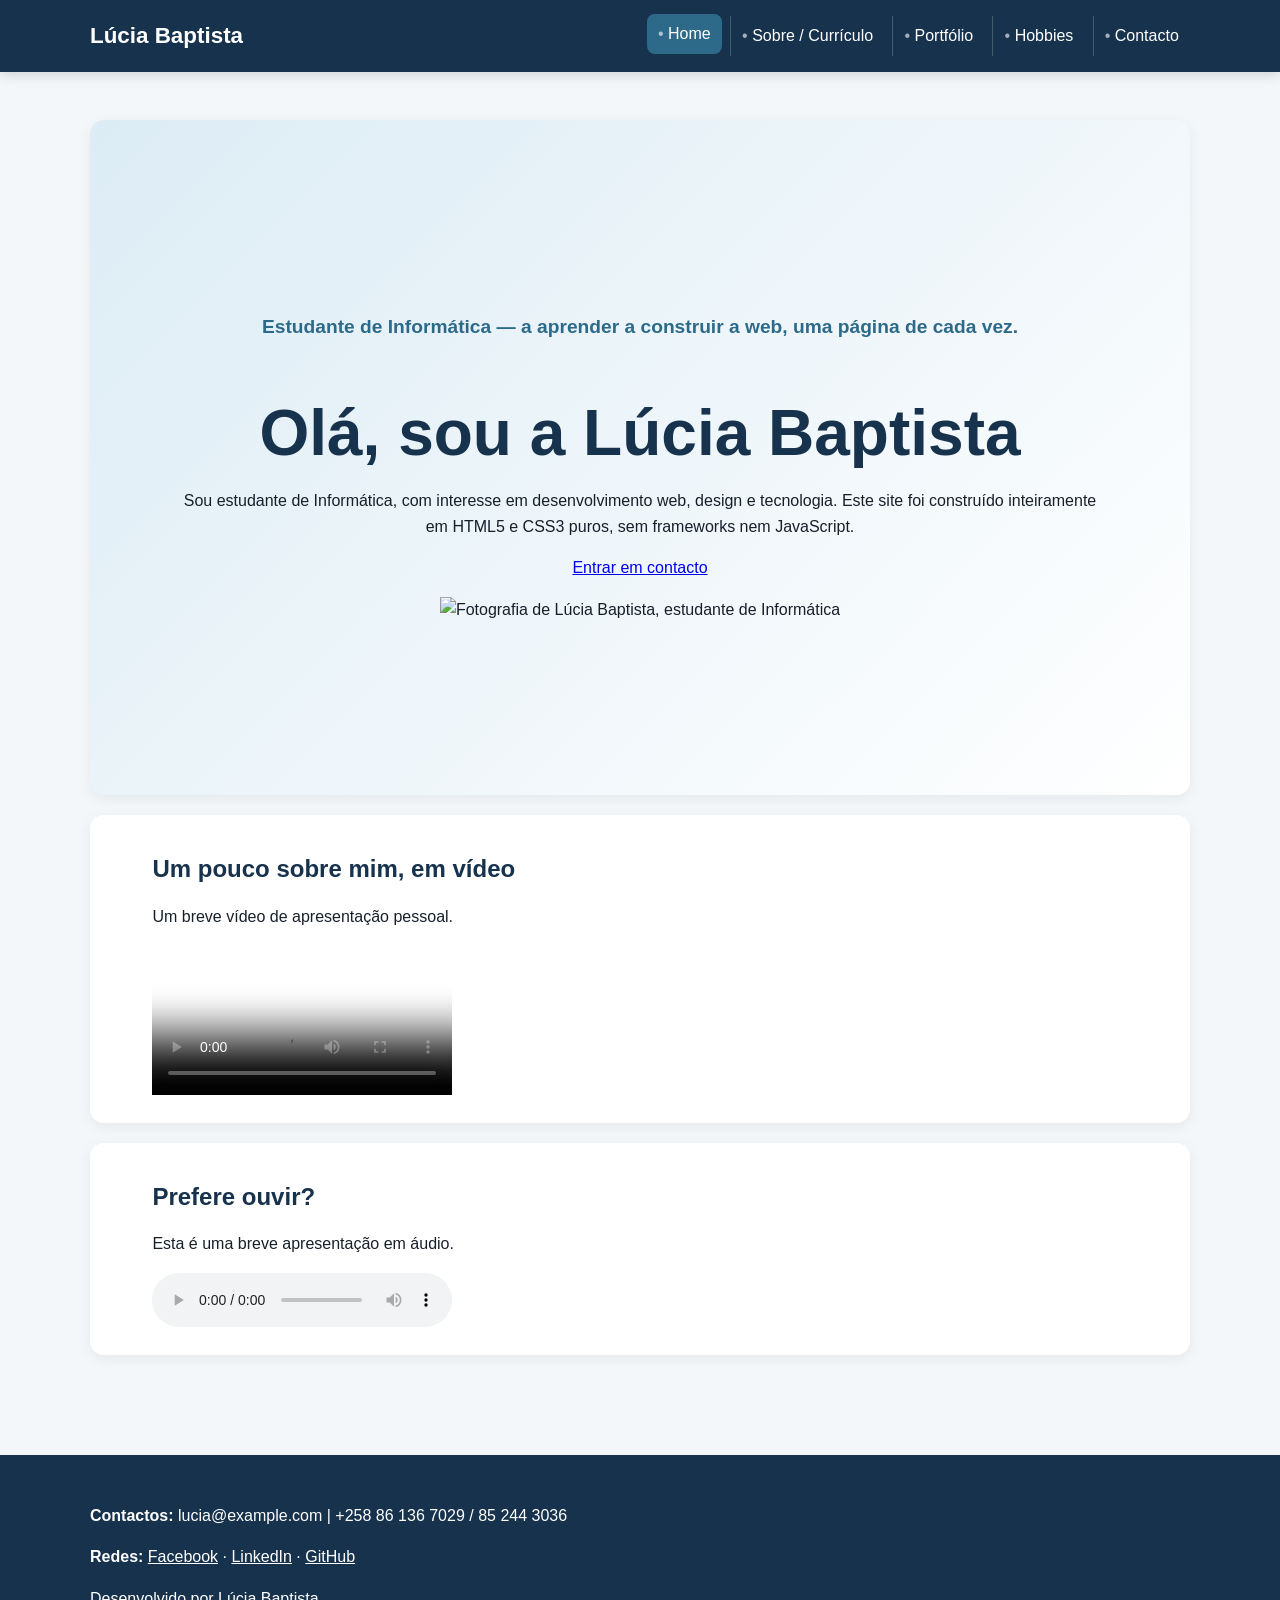
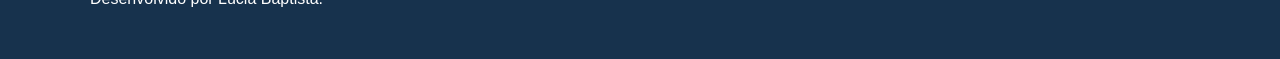
==== commit b432777f: "Update index.html" ====
--- a/index.html
+++ b/index.html
@@ -1,236 +1,68 @@
-```html
 <!DOCTYPE html>
 <html lang="pt">
 <head>
-    <meta charset="UTF-8">
-    <meta name="viewport" content="width=device-width, initial-scale=1.0">
-
-    <meta name="description" content="Currículo pessoal e portfólio de Lúcia Baptista.">
-
-    <title>Home | Lúcia Baptista</title>
-
-    <link rel="stylesheet" href="css/estilo.css">
-    <link rel="stylesheet" href="css/responsivo.css">
+  <meta charset="UTF-8">
+  <meta name="viewport" content="width=device-width, initial-scale=1.0">
+  <meta name="description" content="Currículo pessoal e portfólio de estudante de Informática.">
+  <title>Home | Lúcia Baptista</title>
+  <link rel="stylesheet" href="css/estilo.css">
+  <link rel="stylesheet" href="css/responsivo.css">
 </head>
-
 <body>
-
-<!-- CABEÇALHO -->
 <header>
-    <div class="container header-inner">
-
-        <p class="logo">
-            <strong>Lúcia Baptista</strong>
-        </p>
-
-        <nav aria-label="Navegação principal">
-            <ul>
-                <li><a class="active" href="index.html">Home</a></li>
-                <li><a href="about.html">Sobre / Currículo</a></li>
-                <li><a href="portfolio.html">Portfólio</a></li>
-                <li><a href="hobbies.html">Hobbies</a></li>
-                <li><a href="contact.html">Contacto</a></li>
-            </ul>
-        </nav>
-
-    </div>
+  <div class="container header-inner">
+    <p class="logo"><strong>Lúcia Baptista</strong></p>
+    <nav aria-label="Navegação principal"><ul><li><a class="active" href="index.html">Home</a></li><li><a class="" href="about.html">Sobre / Currículo</a></li><li><a class="" href="portfolio.html">Portfólio</a></li><li><a class="" href="hobbies.html">Hobbies</a></li><li><a class="" href="contact.html">Contacto</a></li></ul></nav>
+  </div>
 </header>
-
-
 <main>
 
-<!-- ========================= -->
-<!-- PERFIL -->
-<!-- ========================= -->
-
-<section class="perfil">
-
-    <div class="container">
-
-        <h1>Perfil</h1>
-
-        <div class="perfil-conteudo">
-
-            <!-- FOTO DE PERFIL -->
-            <div class="foto-perfil">
-
-                <img
-                    src="assets/img/foto.jpeg"
-                    alt="Foto de perfil de Lúcia Baptista"
-                >
-
-            </div>
-
-
-            <!-- DADOS DO PERFIL -->
-            <div class="dados-perfil">
-
-                <h2>Lúcia Baptista</h2>
-
-                <p>
-                    <strong>Curso:</strong> Licenciatura em Informática
-                </p>
-
-                <p>
-                    <strong>Área de interesse:</strong>
-                    Tecnologia e Desenvolvimento Web
-                </p>
-
-                <p>
-                    <strong>Universidade:</strong> UniLicungo
-                </p>
-
-            </div>
-
-        </div>
-
+<section class="hero">
+  <div class="container hero-inner">
+    <div class="hero-texto">
+      <p class="tagline">Estudante de Informática &mdash; a aprender a construir a web, uma página de cada vez.</p>
+      <h1>Olá, sou a Lúcia Baptista</h1>
+      <p>Sou estudante de Informática, com interesse em desenvolvimento web, design e tecnologia.
+        Este site foi construído inteiramente em HTML5 e CSS3 puros, sem frameworks nem JavaScript.</p>
+      <p><a class="botao" href="contact.html">Entrar em contacto</a></p>
     </div>
-
+    <figure>
+      <img src="assets/img/avatar.jpg" alt="Fotografia de Lúcia Baptista, estudante de Informática" width="220" height="220">
+    </figure>
+  </div>
 </section>
 
-
-<!-- ========================= -->
-<!-- APRESENTAÇÃO -->
-<!-- ========================= -->
-
-<section class="apresentacao">
-
-    <div class="container">
-
-        <h1>Apresentação</h1>
-
-        <p>
-            Olá! O meu nome é Lúcia Baptista.
-        </p>
-
-        <p>
-            Sou estudante de Informática, interessada pela área de
-            tecnologia, programação e desenvolvimento Web.
-        </p>
-
-        <p>
-            Sou uma pessoa dedicada, responsável e com vontade de
-            aprender novas ferramentas e desenvolver novas competências
-            na área de Informática.
-        </p>
-
-    </div>
-
+<section>
+  <div class="container">
+    <h2>Um pouco sobre mim, em vídeo</h2>
+    <p>Um breve vídeo de apresentação pessoal.</p>
+    <video controls poster="assets/img/poster-video.jpg" preload="metadata">
+      <source src="assets/video/apresentacao.mp4" type="video/mp4">
+      O seu navegador não suporta a reprodução de vídeo nativo. Pode
+      <a href="assets/video/apresentacao.mp4">descarregar o vídeo aqui</a>.
+    </video>
+  </div>
 </section>
 
-
-<!-- ========================= -->
-<!-- ÁUDIO DE APRESENTAÇÃO -->
-<!-- ========================= -->
-
-<section class="audio-apresentacao">
-
-    <div class="container">
-
-        <h2>Áudio de Apresentação</h2>
-
-        <p>
-            Ouça o meu áudio de apresentação:
-        </p>
-
-        <audio controls>
-
-            <source
-                src="assets/audio/audio.ogg"
-                type="audio/ogg"
-            >
-
-            O seu navegador não suporta áudio.
-
-        </audio>
-
-    </div>
-
-</section>
-
-
-<!-- ========================= -->
-<!-- COMPETÊNCIAS -->
-<!-- ========================= -->
-
 <section>
-
-    <div class="container">
-
-        <h2>Competências</h2>
-
-        <div class="cards">
-
-            <article>
-
-                <h3>💻 Programação</h3>
-
-                <p>
-                    Conhecimentos básicos de programação e desenvolvimento
-                    de soluções informáticas.
-                </p>
-
-            </article>
-
-
-            <article>
-
-                <h3>🌐 Desenvolvimento Web</h3>
-
-                <p>
-                    Criação de páginas Web utilizando HTML e CSS.
-                </p>
-
-            </article>
-
-
-            <article>
-
-                <h3>📚 Aprendizagem</h3>
-
-                <p>
-                    Interesse em aprender novas ferramentas e tecnologias.
-                </p>
-
-            </article>
-
-        </div>
-
-    </div>
-
+  <div class="container">
+    <h2>Prefere ouvir?</h2>
+    <p>Esta é uma breve apresentação em áudio.</p>
+    <audio controls>
+      <source src="assets/audio/apresentacao.ogg" type="audio/ogg">
+      O seu navegador não suporta o elemento de áudio. Pode
+      <a href="assets/audio/apresentacao.ogg">descarregar o ficheiro áudio aqui</a>.
+    </audio>
+  </div>
 </section>
 
 </main>
-
-
-<!-- ========================= -->
-<!-- RODAPÉ -->
-<!-- ========================= -->
-
 <footer>
-
-    <div class="container">
-
-        <p>
-            <strong>Contactos:</strong>
-            861367029 / 852443036
-        </p>
-
-        <p>
-            <strong>Redes:</strong>
-            <a href="#">Facebook</a> ·
-            <a href="#">LinkedIn</a> ·
-            <a href="#">GitHub</a>
-        </p>
-
-        <p>
-            Desenvolvido por Lúcia Baptista.
-        </p>
-
-    </div>
-
+  <div class="container">
+    <p><strong>Contactos:</strong> lucia@example.com | +258 86 136 7029 / 85 244 3036</p>
+    <p><strong>Redes:</strong> <a href="#">Facebook</a> · <a href="#">LinkedIn</a> · <a href="#">GitHub</a></p>
+    <p>Desenvolvido por Lúcia Baptista.</p>
+  </div>
 </footer>
-
 </body>
 </html>
-```
